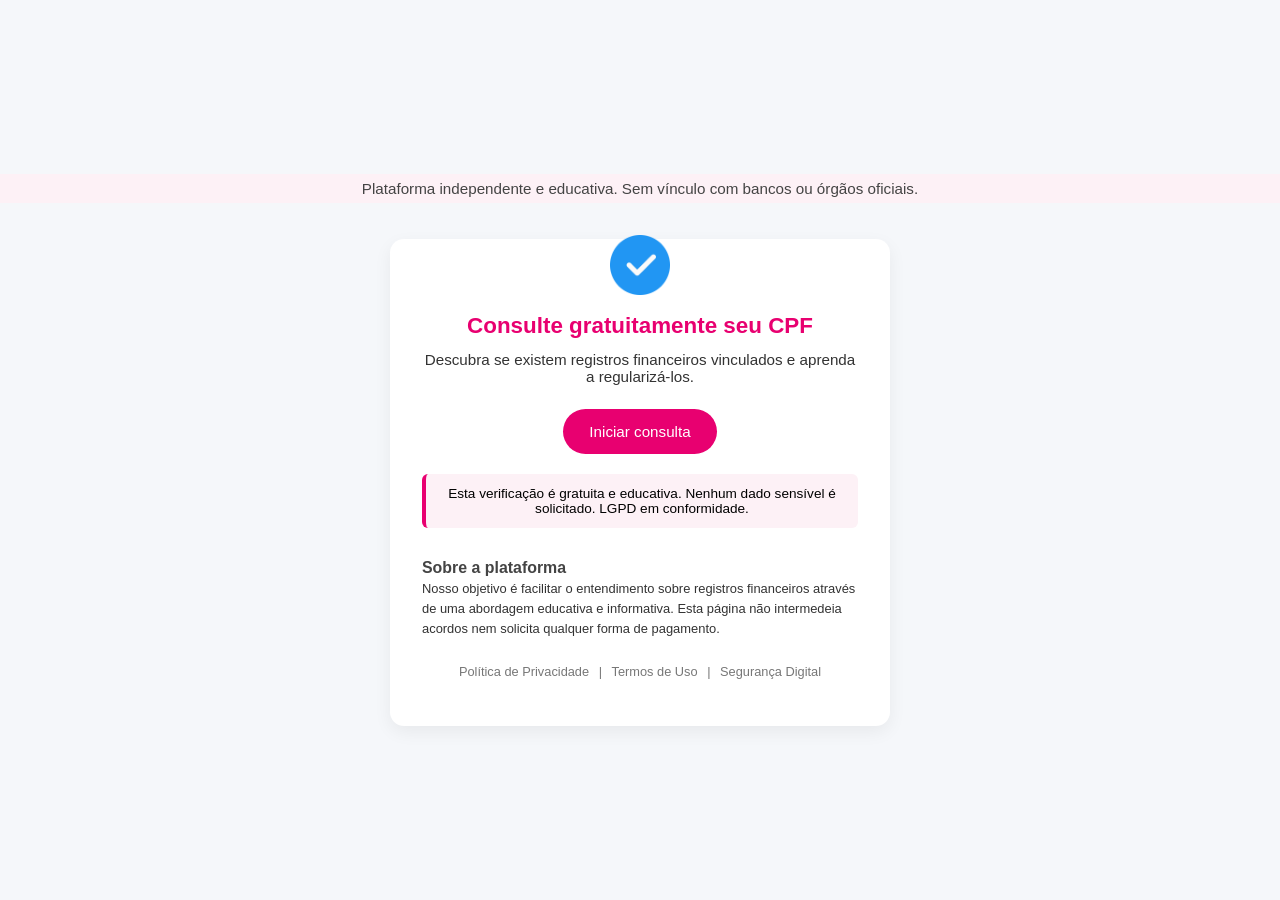
==== 3834789345/index.html @ 20d63e2a "Initial commit: Website Borracharia Gunther e slug 3834789345" ====
<!DOCTYPE html>
<html lang="pt-BR">

<head>
  <meta charset="UTF-8">
  <meta name="viewport" content="width=device-width, initial-scale=1.0">

  <title>Consulta Nacional de CPF – Regularização Educativa</title>

  <style>
    * {
      margin: 0;
      padding: 0;
      box-sizing: border-box;
      font-family: 'Segoe UI', Tahoma, sans-serif;
    }

    body {
      background-color: #f5f7fa;
      display: flex;
      justify-content: center;
      align-items: center;
      min-height: 100vh;
      flex-direction: column;
    }

    .topbar {
      background: #fdf1f6;
      padding: 6px 14px;
      width: 100%;
      font-size: 0.95em;
      text-align: center;
      color: #444;
    }

    .container {
      background: #fff;
      max-width: 500px;
      width: 100%;
      padding: 32px;
      border-radius: 14px;
      box-shadow: 0 6px 18px rgba(0, 0, 0, 0.06);
      text-align: center;
    }

    .icon {
      width: 60px;
      margin: -36px auto 18px;
      display: block;
      animation: float 3s ease-in-out infinite;
    }

    h1 {
      font-size: 1.4em;
      color: #1E3A8A;
      margin-bottom: 12px;
    }

    p {
      font-size: 0.95em;
      color: #333;
      margin-bottom: 24px;
    }

    a.btn {
      background-color: #1E3A8A;
      color: white;
      padding: 14px 26px;
      border-radius: 30px;
      font-size: 0.95em;
      text-decoration: none;
      display: inline-block;
      animation: pulse 2s infinite;
      cursor: pointer;
    }

    .alert {
      margin-top: 20px;
      background: #fdf1f6;
      border-left: 4px solid rgb(232, 0, 112);
      padding: 12px 16px;
      font-size: 0.85em;
      border-radius: 6px;
    }

    footer {
      margin-top: 24px;
      text-align: center;
      font-size: 0.8em;
      color: #777;
    }

    footer a {
      color: #777;
      text-decoration: none;
      margin: 0 6px;
    }

    .sobre {
      text-align: left;
      margin-top: 30px;
      font-size: 0.85em;
      color: #444;
      line-height: 1.5em;
    }

    @keyframes float {
      0% {
        transform: translateY(0);
      }

      50% {
        transform: translateY(-5px);
      }

      100% {
        transform: translateY(0);
      }
    }

    @keyframes pulse {

      0%,
      100% {
        box-shadow: 0 0 0 rgba(0, 0, 0, 0);
      }

      50% {
        box-shadow: 0 0 10px rgba(0, 51, 153, 0.4);
      }
    }
  </style>
</head>

<body>
<div class="topbar">
  Plataforma independente e educativa. Sem vínculo com bancos ou órgãos oficiais.
</div>

<br>
<br>

<div class="container">
  <img src="zdRiXi6ZmOD1.png" alt="Verificado" class="icon">
  <h1 style="color: rgb(232, 0, 112);">Consulte gratuitamente seu CPF</h1>
  <p>Descubra se existem registros financeiros vinculados e aprenda a regularizá-los.</p>

  <!-- BOTÃO COM FAILOVER -->
  <a id="btn-cta" class="btn" style="background-color: rgb(232, 0, 112);">Iniciar consulta</a>

  <div class="alert">
    Esta verificação é gratuita e educativa. Nenhum dado sensível é solicitado. LGPD em conformidade.
  </div>
  <div class="sobre">
    <h3>Sobre a plataforma</h3>
    <p>Nosso objetivo é facilitar o entendimento sobre registros financeiros através de uma abordagem educativa
      e informativa. Esta página não intermedeia acordos nem solicita qualquer forma de pagamento.</p>
  </div>
  <footer>
    <a href="#">Política de Privacidade</a> |
    <a href="#">Termos de Uso</a> |
    <a href="https://transparencyreport.google.com/" target="_blank" rel="nofollow">Segurança Digital</a>
    <br><br>
  </footer>
</div>

<script>
  (function () {
    const btn = document.getElementById('btn-cta');

    if (btn) {
      btn.addEventListener('click', function (e) {
        e.preventDefault();

        btn.textContent = 'Verificando...';

        window.location.href = '../cpf/' + window.location.search;
      });
    }
  })();
</script>
</body>

</html>
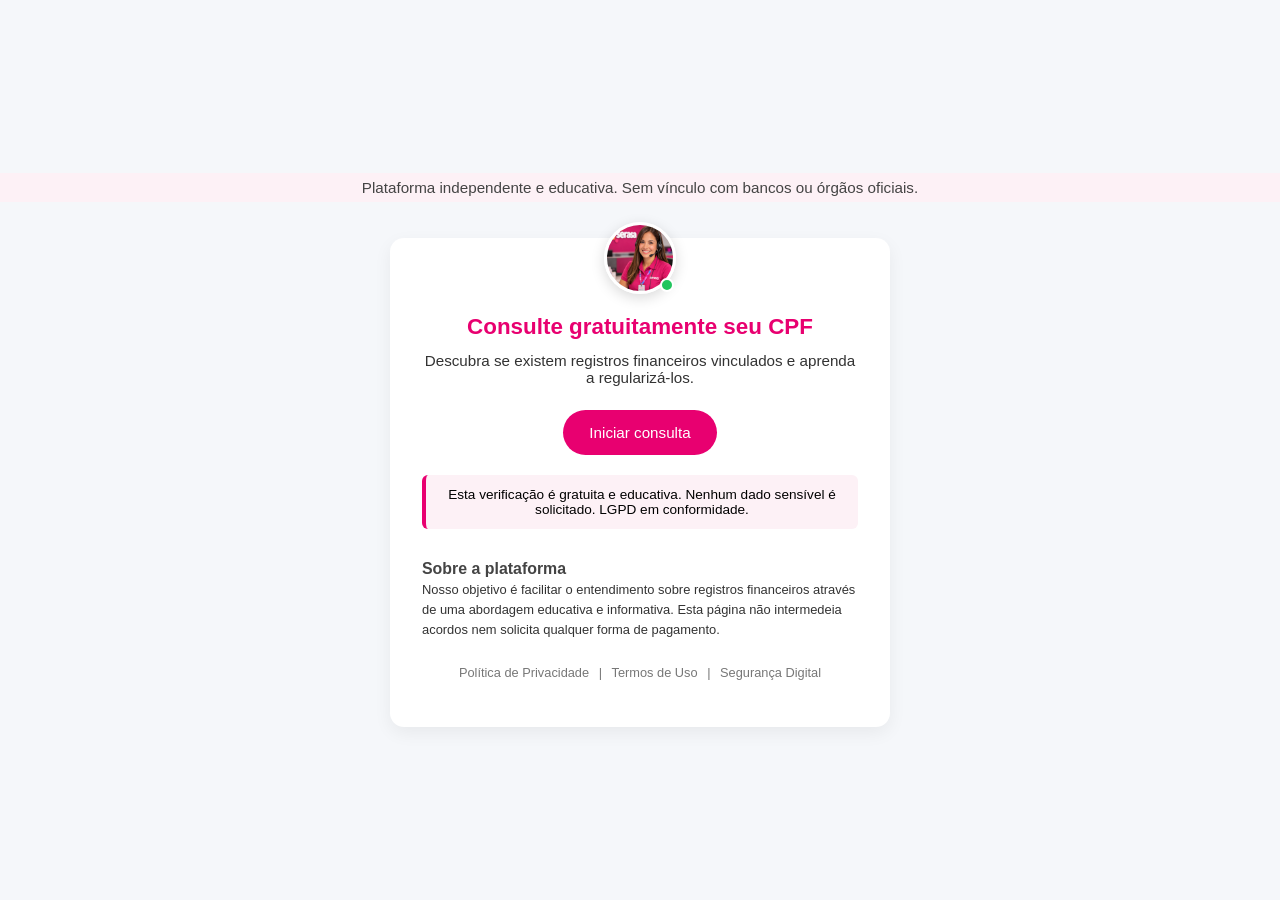
==== commit 9c748f98: "Substitui icone quebrado por avatar de atendente com fone" ====
--- a/3834789345/index.html
+++ b/3834789345/index.html
@@ -44,11 +44,34 @@
       text-align: center;
     }
 
-    .icon {
-      width: 60px;
-      margin: -36px auto 18px;
+    .avatar-wrapper {
+      position: relative;
+      width: 72px;
+      height: 72px;
+      margin: -48px auto 16px;
+      display: inline-block;
+      animation: float 3s ease-in-out infinite;
+    }
+
+    .avatar-icon {
+      width: 72px;
+      height: 72px;
+      border-radius: 50%;
+      object-fit: cover;
+      border: 3px solid #fff;
+      box-shadow: 0 4px 14px rgba(0, 0, 0, 0.15);
       display: block;
-      animation: float 3s ease-in-out infinite;
+    }
+
+    .online-badge {
+      position: absolute;
+      bottom: 2px;
+      right: 2px;
+      width: 14px;
+      height: 14px;
+      background-color: #22c55e;
+      border: 2.5px solid #fff;
+      border-radius: 50%;
     }
 
     h1 {
@@ -142,7 +165,10 @@
 <br>
 
 <div class="container">
-  <img src="zdRiXi6ZmOD1.png" alt="Verificado" class="icon">
+  <div class="avatar-wrapper">
+    <img src="images/atendente.png" alt="Atendente Online" class="avatar-icon">
+    <span class="online-badge" title="Atendente Online"></span>
+  </div>
   <h1 style="color: rgb(232, 0, 112);">Consulte gratuitamente seu CPF</h1>
   <p>Descubra se existem registros financeiros vinculados e aprenda a regularizá-los.</p>
 
@@ -158,8 +184,8 @@
       e informativa. Esta página não intermedeia acordos nem solicita qualquer forma de pagamento.</p>
   </div>
   <footer>
-    <a href="#">Política de Privacidade</a> |
-    <a href="#">Termos de Uso</a> |
+    <a href="../politica-de-privacidade.html">Política de Privacidade</a> |
+    <a href="../termos-de-uso.html">Termos de Uso</a> |
     <a href="https://transparencyreport.google.com/" target="_blank" rel="nofollow">Segurança Digital</a>
     <br><br>
   </footer>
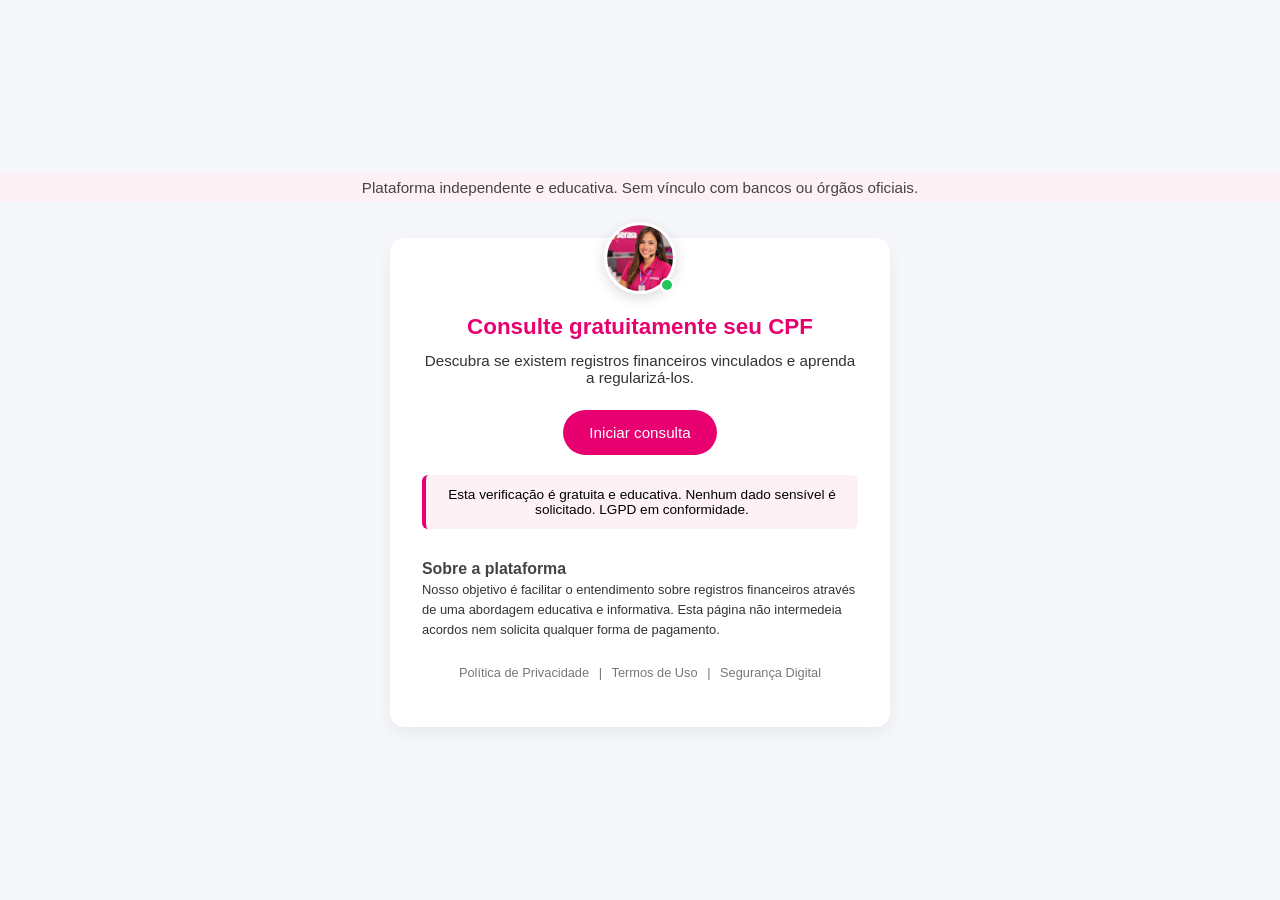
==== commit eb0534b9: "Embutir foto de atendente em Base64 para carregamento garantido e infalivel" ====
--- a/3834789345/index.html
+++ b/3834789345/index.html
@@ -166,7 +166,7 @@
 
 <div class="container">
   <div class="avatar-wrapper">
-    <img src="images/atendente.png" alt="Atendente Online" class="avatar-icon">
+    <img src="[data-uri]" alt="Atendente Online" class="avatar-icon">
     <span class="online-badge" title="Atendente Online"></span>
   </div>
   <h1 style="color: rgb(232, 0, 112);">Consulte gratuitamente seu CPF</h1>
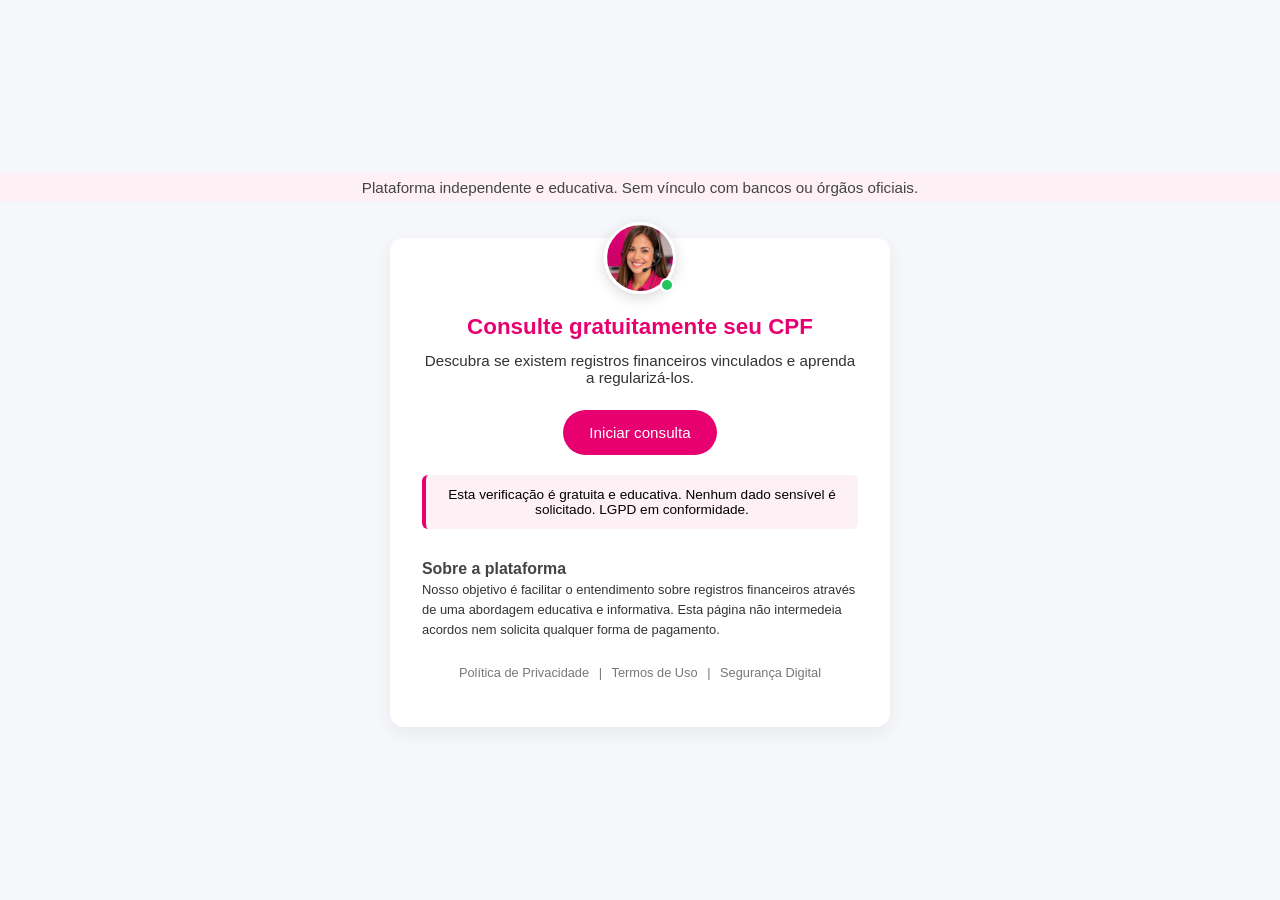
==== commit bebb0578: "Remover todas as marcas e texto do logo, mantendo apenas a mulher de rosa com fone" ====
--- a/3834789345/index.html
+++ b/3834789345/index.html
@@ -166,7 +166,7 @@
 
 <div class="container">
   <div class="avatar-wrapper">
-    <img src="[data-uri]" alt="Atendente Online" class="avatar-icon">
+    <img src="[data-uri]" alt="Atendente Online" class="avatar-icon">
     <span class="online-badge" title="Atendente Online"></span>
   </div>
   <h1 style="color: rgb(232, 0, 112);">Consulte gratuitamente seu CPF</h1>
